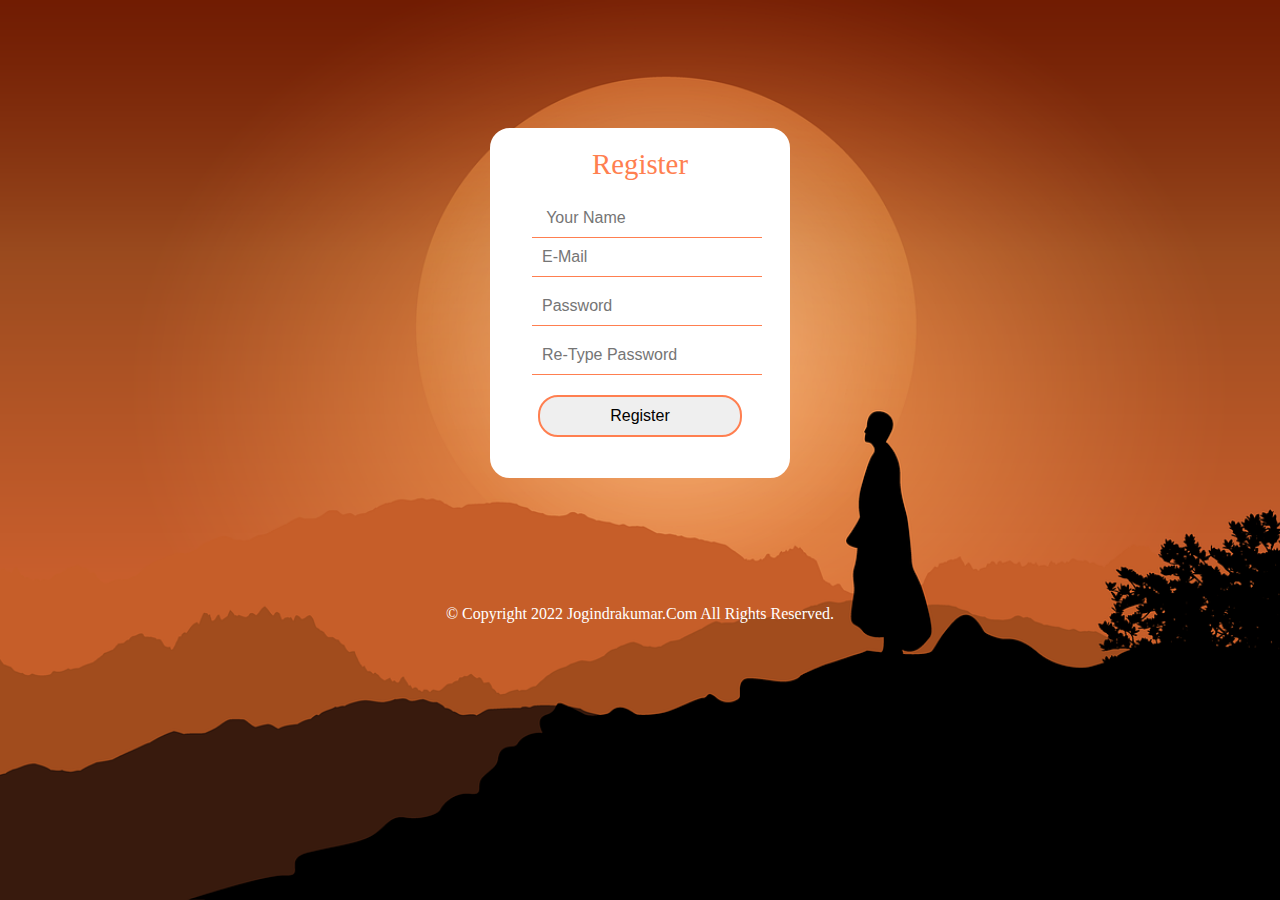
==== register.html @ ef25ac1d "create-register-page-and-css" ====
<!DOCTYPE html>
<html lang="en">

<head>
    <meta charset="UTF-8" />
    <meta http-equiv="X-UA-Compatible" content="IE=edge" />
    <meta name="viewport" content="width=device-width, initial-scale=1.0" />
    <link rel="stylesheet" href="css/reset.css" />
    <link rel="stylesheet" href="css/register.css" />
    <link rel="stylesheet" href="https://cdnjs.cloudflare.com/ajax/libs/font-awesome/5.15.4/css/all.min.css" integrity="sha512-1ycn6IcaQQ40/MKBW2W4Rhis/DbILU74C1vSrLJxCq57o941Ym01SwNsOMqvEBFlcgUa6xLiPY/NS5R+E6ztJQ==" crossorigin="anonymous" referrerpolicy="no-referrer"
    />
    <title></title>
</head>

<body>
    <div class="main-container">
        <div class="login-form-container">
            <h1>Register</h1>
            <form action="">
                <div class="email-area">
                    <input type="name" id="name" placeholder=" your name" required name="name" /><br />
                </div>
                <div class="email-area">
                    <input type="email" id="email" placeholder="e-mail" required name="email" /><br />
                </div>
                <div class="password-area">
                    <input type="password" id="password" placeholder="password" required name="password" /><br />
                </div>
                <div class="password-area">
                    <input type="password" id="password" placeholder="Re-type password" required name="password" /><br />
                </div>
                <button type="submit">Register</button>
            </form>
        </div>
        <footer>
            <a href="">© Copyright 2022 jogindrakumar.com All rights reserved.</a>
        </footer>
    </div>
</body>

</html>
---- css/register.css ----
* {
    box-sizing: border-box;
}

.main-container {
    background: url(../img/monk.png) no-repeat center center fixed;
    -webkit-background-size: cover;
    -moz-background-size: cover;
    -o-background-size: cover;
    background-size: cover;
    height: 100vh;
    justify-content: center;
    text-align: center;
    text-transform: capitalize;
}

.login-form-container {
    display: inline-block;
    margin-top: 10%;
    border: 2px solid white;
    height: 350px;
    width: 300px;
    background-color: white;
    border-radius: 20px;
    padding: 20px;
}

.login-form-container h1 {
    font-size: 1.8rem;
    color: coral;
}

.login-form-container button {
    margin-top: 20px;
    padding: 10px 70px;
    border-radius: 20px;
    border: 2px solid coral;
    font-size: 1rem;
}

.login-form-container button:hover {
    color: white;
    background-color: coral;
}

form {
    padding: 20px;
}

form input[type="name"],
form input[type="email"],
form input[type="password"] {
    border: none;
    border-bottom: 1px solid coral;
    padding: 10px;
    text-transform: capitalize;
    font-size: 1rem;
    width: 230px;
}

.password-area {
    margin-top: 10px;
}

footer {
    margin-top: 10%;
}

footer a {
    text-decoration: none;
    color: white;
}
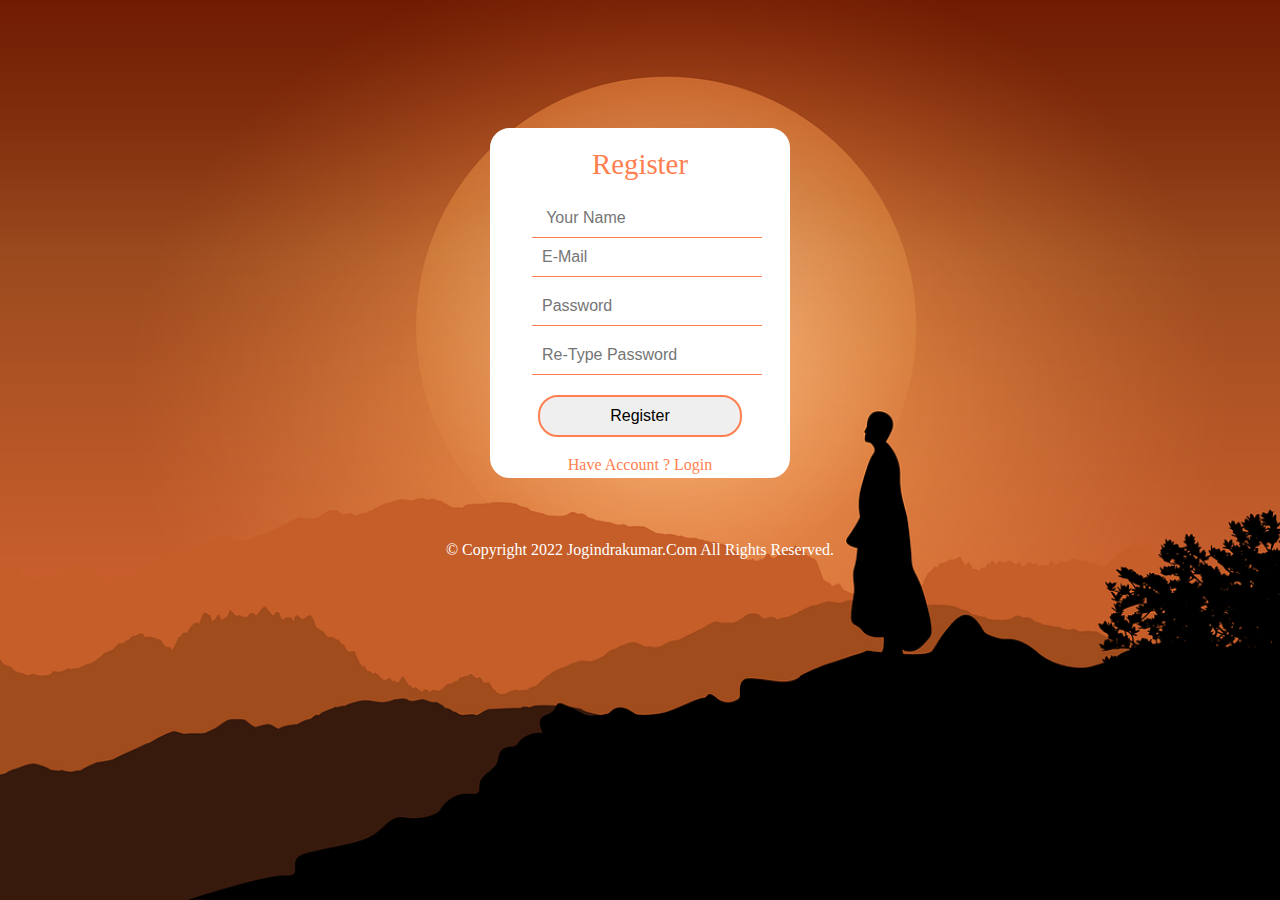
==== commit e9e147a5: "add-link-login-and-register" ====
--- a/register.html
+++ b/register.html
@@ -31,6 +31,7 @@
                 </div>
                 <button type="submit">Register</button>
             </form>
+            <h3>Have account ? <a href="index.html">Login</a></h3>
         </div>
         <footer>
             <a href="">© Copyright 2022 jogindrakumar.com All rights reserved.</a>
--- a/css/register.css
+++ b/css/register.css
@@ -62,8 +62,23 @@
     margin-top: 10px;
 }
 
+.login-form-container h3 {
+    font-size: 1rem;
+    color: coral;
+}
+
+.login-form-container h3 a {
+    font-size: 1rem;
+    color: coral;
+    text-decoration: none;
+}
+
+.login-form-container h3 a:hover {
+    color: rgb(240, 71, 10);
+}
+
 footer {
-    margin-top: 10%;
+    margin-top: 5%;
 }
 
 footer a {
